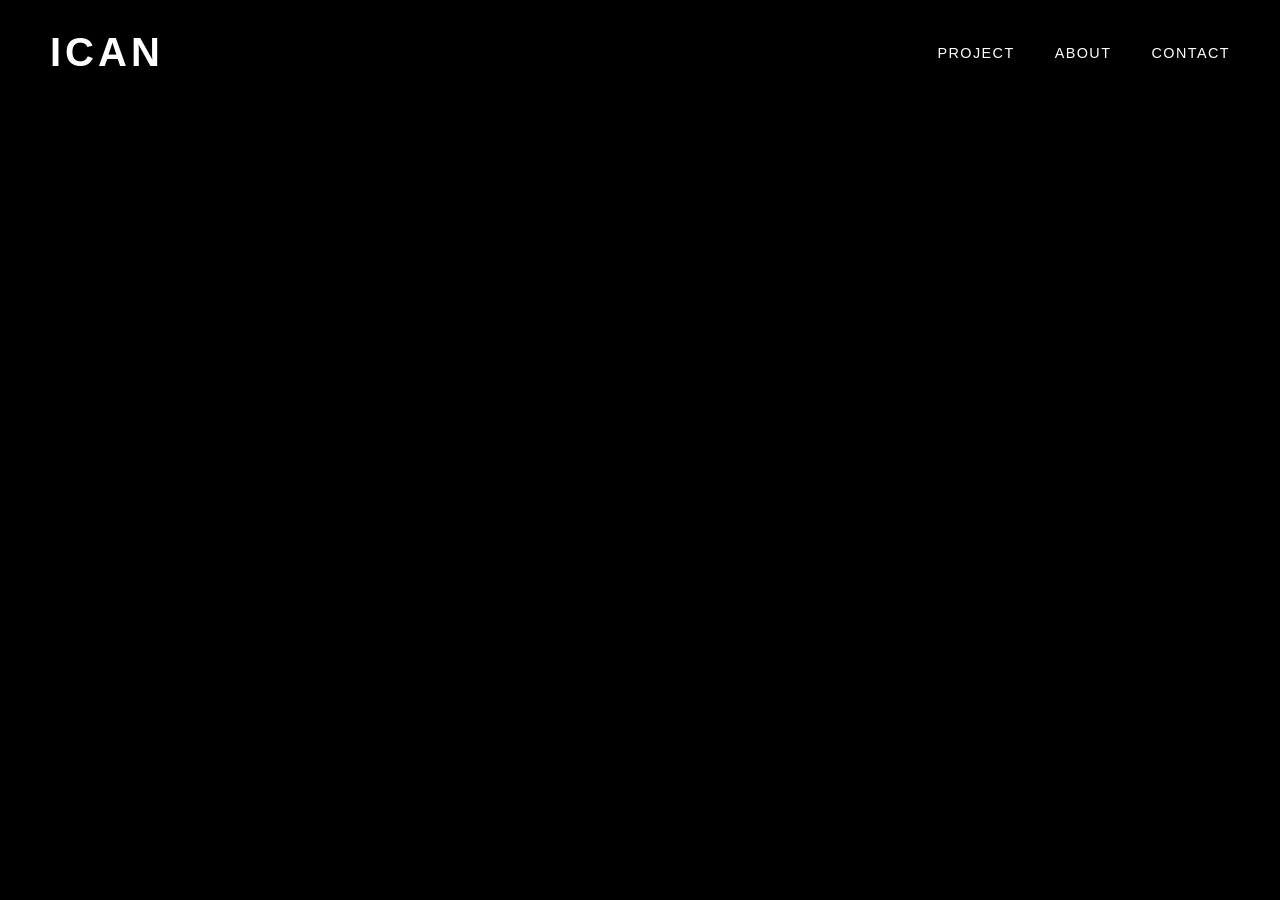
==== about.html @ ef0a7e43 "Update: Simplify image gallery layout - Removed full-screen overlay text - Changed gallery to center" ====
<!DOCTYPE html>
<html lang="zh-CN">
<head>
    <meta charset="UTF-8">
    <meta name="viewport" content="width=device-width, initial-scale=1.0">
    <title>ABOUT - ICAN</title>
    <link rel="stylesheet" href="styles.css">
</head>
<body>
    <!-- 顶部导航栏 -->
    <nav class="navbar">
        <div class="nav-brand">ICAN</div>
        <div class="nav-links">
            <a href="index.html">PROJECT</a>
            <a href="about.html">ABOUT</a>
            <a href="contact.html">CONTACT</a>
        </div>
    </nav>

    <!-- 关于内容 -->
    <div class="gallery">
        <div class="about-content-page">
            <h1>ABOUT ME</h1>
            <div class="about-text">
                <p>这里是关于我的介绍...</p>
                <p>我是一名平面设计师，专注于创意设计和视觉传达。</p>
                <p>拥有多年的设计经验，致力于为客户提供优质的设计服务。</p>
            </div>

            <h2>教育背景</h2>
            <div class="about-text">
                <p>• 学校名称 - 专业名称</p>
                <p>• 毕业时间</p>
            </div>

            <h2>工作经历</h2>
            <div class="about-text">
                <p>• 公司名称 - 职位</p>
                <p>• 工作时间段</p>
            </div>

            <h2>技能</h2>
            <div class="about-text">
                <p>• Photoshop / Illustrator / InDesign</p>
                <p>• 平面设计 / 品牌设计 / UI设计</p>
                <p>• 创意思维 / 团队协作</p>
            </div>
        </div>
    </div>

    <script src="script.js"></script>
</body>
</html>
---- styles.css ----
/* 全局样式重置 */
* {
    margin: 0;
    padding: 0;
    box-sizing: border-box;
}

body {
    background: #000000;
    font-family: 'Segoe UI', Tahoma, Geneva, Verdana, sans-serif;
    overflow-x: hidden;
}

/* 顶部导航栏 */
.navbar {
    position: fixed;
    top: 0;
    left: 0;
    right: 0;
    display: flex;
    justify-content: space-between;
    align-items: center;
    padding: 30px 50px;
    background: #000000;
    z-index: 1000;
    color: white;
    box-shadow: 0 2px 10px rgba(0, 0, 0, 0.3);
}

.nav-brand {
    font-size: 2.5rem;
    font-weight: bold;
    letter-spacing: 0.1em;
}

.nav-links {
    display: flex;
    gap: 40px;
}

.nav-links a {
    color: white;
    text-decoration: none;
    font-size: 0.9rem;
    letter-spacing: 0.1em;
    transition: opacity 0.3s ease;
}

.nav-links a:hover {
    opacity: 0.7;
}

/* 图片容器 */
.gallery {
    display: flex;
    flex-direction: column;
    gap: 0;
    align-items: center;
    padding-top: 100px;
}

/* 单个图片容器 */
.image-container {
    position: relative;
    width: 100%;
    max-width: 1200px;
}

.image-container img {
    width: 100%;
    height: auto;
    display: block;
}

/* 图片叠加文字 */
.image-overlay {
    display: none;
}

/* 响应式设计 */
@media (max-width: 768px) {
    .navbar {
        padding: 20px 30px;
    }

    .nav-brand {
        font-size: 2rem;
    }

    .nav-links {
        gap: 20px;
    }

    .nav-links a {
        font-size: 0.8rem;
    }

    .image-overlay {
        font-size: 1.5rem;
        padding: 0 30px;
        bottom: 40px;
    }
}

@media (max-width: 480px) {
    .navbar {
        padding: 15px 20px;
    }

    .nav-brand {
        font-size: 1.5rem;
    }

    .nav-links {
        flex-direction: column;
        gap: 10px;
        align-items: flex-end;
    }

    .nav-links a {
        font-size: 0.7rem;
    }

    .image-overlay {
        font-size: 1rem;
        padding: 0 20px;
        bottom: 30px;
        flex-direction: column;
        align-items: flex-start;
        gap: 10px;
    }

    .overlay-left,
    .overlay-center,
    .overlay-right {
        text-align: left;
    }
}
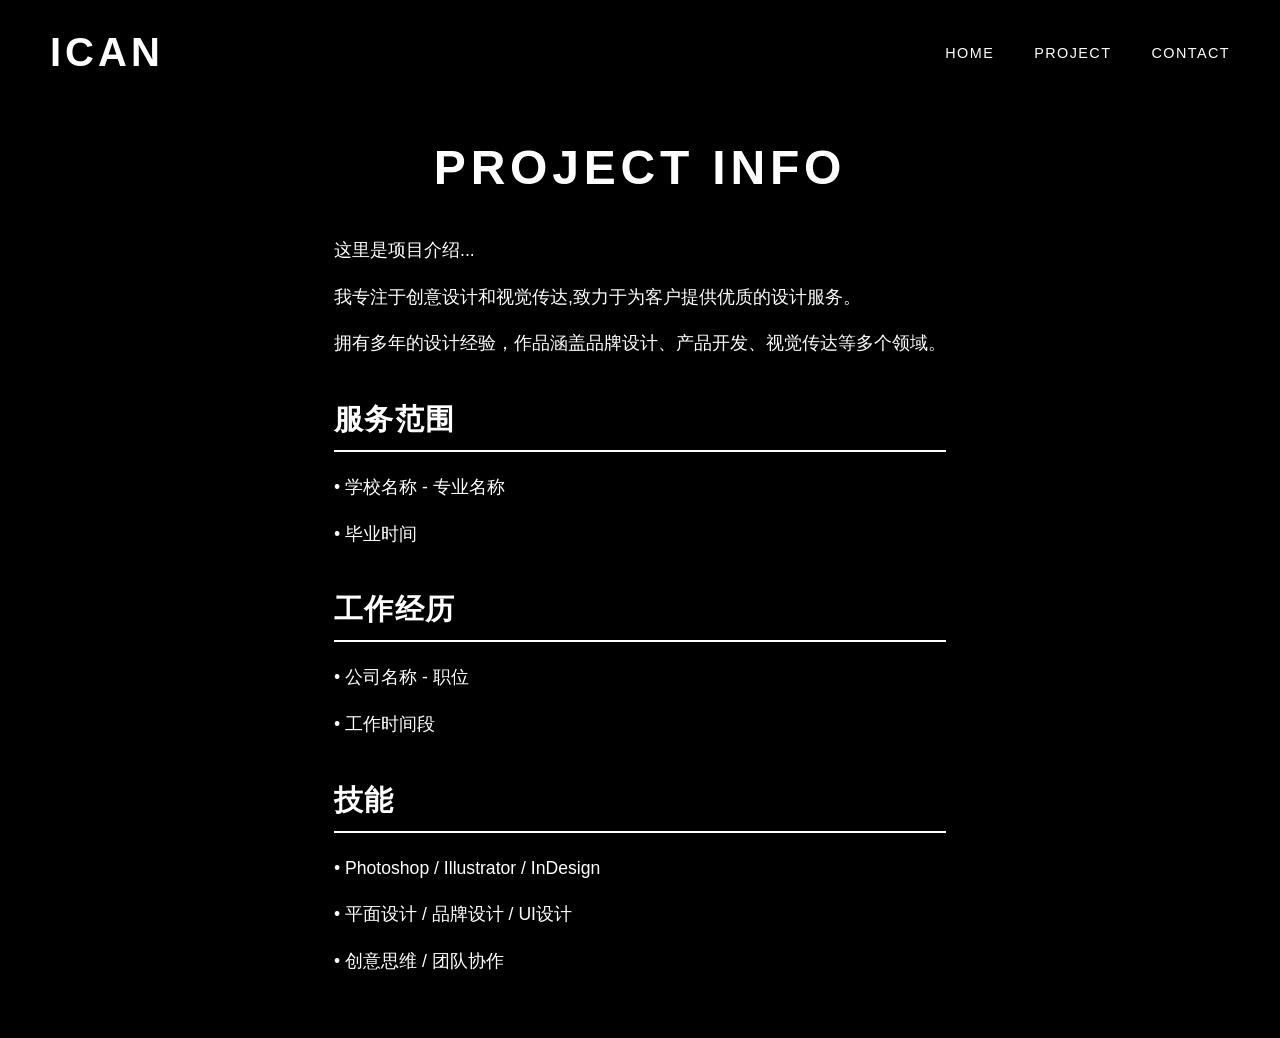
==== commit 77dd5851: "Update portfolio website with new card-based layout - Redesigned welcome page with black background " ====
--- a/about.html
+++ b/about.html
@@ -3,7 +3,7 @@
 <head>
     <meta charset="UTF-8">
     <meta name="viewport" content="width=device-width, initial-scale=1.0">
-    <title>ABOUT - ICAN</title>
+    <title>PROJECT - ICAN</title>
     <link rel="stylesheet" href="styles.css">
 </head>
 <body>
@@ -11,8 +11,8 @@
     <nav class="navbar">
         <div class="nav-brand">ICAN</div>
         <div class="nav-links">
-            <a href="index.html">PROJECT</a>
-            <a href="about.html">ABOUT</a>
+            <a href="index.html">HOME</a>
+            <a href="home.html">PROJECT</a>
             <a href="contact.html">CONTACT</a>
         </div>
     </nav>
@@ -20,14 +20,14 @@
     <!-- 关于内容 -->
     <div class="gallery">
         <div class="about-content-page">
-            <h1>ABOUT ME</h1>
+            <h1>PROJECT INFO</h1>
             <div class="about-text">
-                <p>这里是关于我的介绍...</p>
-                <p>我是一名平面设计师，专注于创意设计和视觉传达。</p>
-                <p>拥有多年的设计经验，致力于为客户提供优质的设计服务。</p>
+                <p>这里是项目介绍...</p>
+                <p>我专注于创意设计和视觉传达,致力于为客户提供优质的设计服务。</p>
+                <p>拥有多年的设计经验，作品涵盖品牌设计、产品开发、视觉传达等多个领域。</p>
             </div>
 
-            <h2>教育背景</h2>
+            <h2>服务范围</h2>
             <div class="about-text">
                 <p>• 学校名称 - 专业名称</p>
                 <p>• 毕业时间</p>
--- a/styles.css
+++ b/styles.css
@@ -77,6 +77,221 @@
     display: none;
 }
 
+/* 欢迎页样式 */
+.welcome-page {
+    width: 100vw;
+    height: 100vh;
+    position: relative;
+    cursor: pointer;
+    overflow: hidden;
+    background: #000000;
+    display: flex;
+    align-items: center;
+    justify-content: center;
+}
+
+.welcome-page img {
+    display: none;
+}
+
+.welcome-overlay {
+    position: static;
+    transform: none;
+    text-align: center;
+    color: white;
+    z-index: 10;
+}
+
+.welcome-overlay h1 {
+    font-size: 5rem;
+    margin-bottom: 20px;
+    letter-spacing: 0.2em;
+    font-weight: bold;
+}
+
+.welcome-overlay p {
+    font-size: 1.2rem;
+    letter-spacing: 0.1em;
+    opacity: 0.9;
+}
+
+/* 项目网格容器 */
+.projects-grid-container {
+    padding-top: 120px;
+    padding-bottom: 60px;
+    max-width: 1200px;
+    margin: 0 auto;
+}
+
+.project-grid {
+    display: grid;
+    grid-template-columns: repeat(2, 1fr);
+    gap: 30px;
+    padding: 0 40px;
+}
+
+/* 项目卡片 */
+.project-card-item {
+    text-decoration: none;
+    display: block;
+    background: #000;
+    border-radius: 0;
+    overflow: hidden;
+    transition: transform 0.3s ease;
+    max-width: 500px;
+    margin: 0 auto;
+}
+
+.project-card-item:hover {
+    transform: translateY(-10px);
+}
+
+.project-card-image {
+    width: 100%;
+    aspect-ratio: 3/2;
+    overflow: hidden;
+}
+
+.project-card-image img {
+    width: 100%;
+    height: 100%;
+    object-fit: cover;
+    display: block;
+}
+
+.project-card-info {
+    background: #000;
+    padding: 20px;
+    color: white;
+}
+
+.project-card-info h3 {
+    font-size: 1rem;
+    margin-bottom: 5px;
+    font-weight: 400;
+    letter-spacing: 0.05em;
+}
+
+.project-card-info p {
+    font-size: 0.85rem;
+    opacity: 0.7;
+}
+
+/* 项目详情页标题 */
+.project-detail-header {
+    text-align: center;
+    padding: 140px 40px 40px;
+    color: white;
+}
+
+.project-detail-header h1 {
+    font-size: 2.5rem;
+    margin-bottom: 15px;
+    letter-spacing: 0.1em;
+    font-weight: 400;
+}
+
+.project-detail-header p {
+    font-size: 1.1rem;
+    opacity: 0.7;
+}
+
+/* 底部签名 */
+.portfolio-footer {
+    text-align: center;
+    padding: 40px 20px;
+    color: white;
+}
+
+.portfolio-footer p {
+    font-size: 0.75rem;
+    opacity: 0.5;
+    letter-spacing: 0.1em;
+}
+
+/* ABOUT页面样式 */
+.about-content-page {
+    max-width: 800px;
+    margin: 0 auto;
+    padding: 40px;
+    color: white;
+}
+
+.about-content-page h1 {
+    font-size: 3rem;
+    margin-bottom: 40px;
+    letter-spacing: 0.1em;
+    text-align: center;
+}
+
+.about-content-page h2 {
+    font-size: 1.8rem;
+    margin-top: 40px;
+    margin-bottom: 20px;
+    letter-spacing: 0.05em;
+    border-bottom: 2px solid white;
+    padding-bottom: 10px;
+}
+
+.about-text {
+    font-size: 1.1rem;
+    line-height: 1.8;
+    margin-bottom: 20px;
+}
+
+.about-text p {
+    margin-bottom: 15px;
+}
+
+/* CONTACT页面样式 */
+.contact-content-page {
+    max-width: 800px;
+    margin: 0 auto;
+    padding: 40px;
+    color: white;
+}
+
+.contact-content-page h1 {
+    font-size: 3rem;
+    margin-bottom: 40px;
+    letter-spacing: 0.1em;
+    text-align: center;
+}
+
+.contact-info-section {
+    display: flex;
+    flex-direction: column;
+    gap: 30px;
+    margin-bottom: 40px;
+}
+
+.contact-item-page {
+    background: rgba(255, 255, 255, 0.05);
+    padding: 25px;
+    border-radius: 10px;
+    border-left: 4px solid white;
+}
+
+.contact-item-page h3 {
+    font-size: 1.3rem;
+    margin-bottom: 10px;
+    letter-spacing: 0.05em;
+}
+
+.contact-item-page p {
+    font-size: 1.1rem;
+    opacity: 0.9;
+}
+
+.contact-note {
+    text-align: center;
+    font-size: 1.1rem;
+    padding: 30px;
+    background: rgba(255, 255, 255, 0.05);
+    border-radius: 10px;
+    margin-top: 40px;
+}
+
 /* 响应式设计 */
 @media (max-width: 768px) {
     .navbar {
@@ -95,10 +310,30 @@
         font-size: 0.8rem;
     }
 
-    .image-overlay {
-        font-size: 1.5rem;
-        padding: 0 30px;
-        bottom: 40px;
+    .welcome-overlay h1 {
+        font-size: 3rem;
+    }
+
+    .welcome-overlay p {
+        font-size: 1rem;
+    }
+
+    .projects-grid-container {
+        padding-top: 100px;
+    }
+
+    .project-grid {
+        grid-template-columns: 1fr;
+        gap: 30px;
+        padding: 0 20px;
+    }
+
+    .project-detail-header {
+        padding: 120px 20px 30px;
+    }
+
+    .project-detail-header h1 {
+        font-size: 2rem;
     }
 }
 
